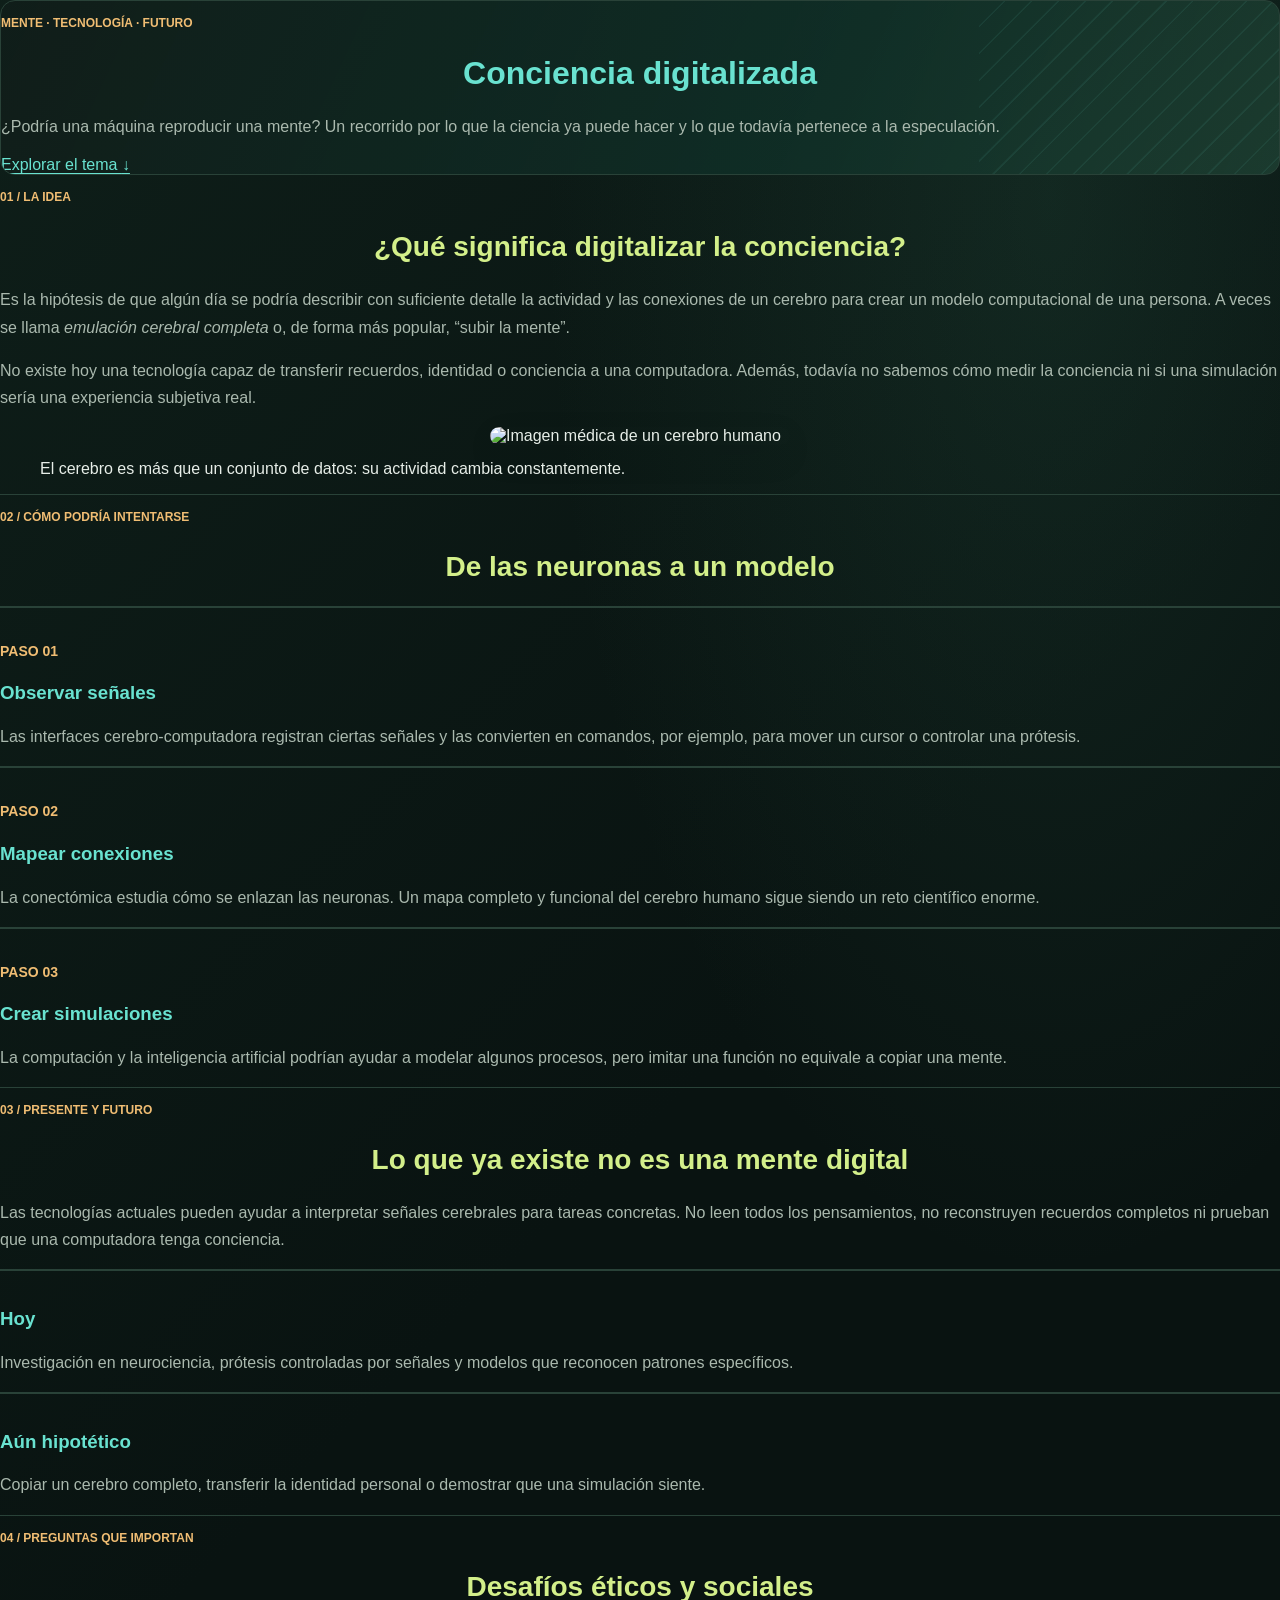
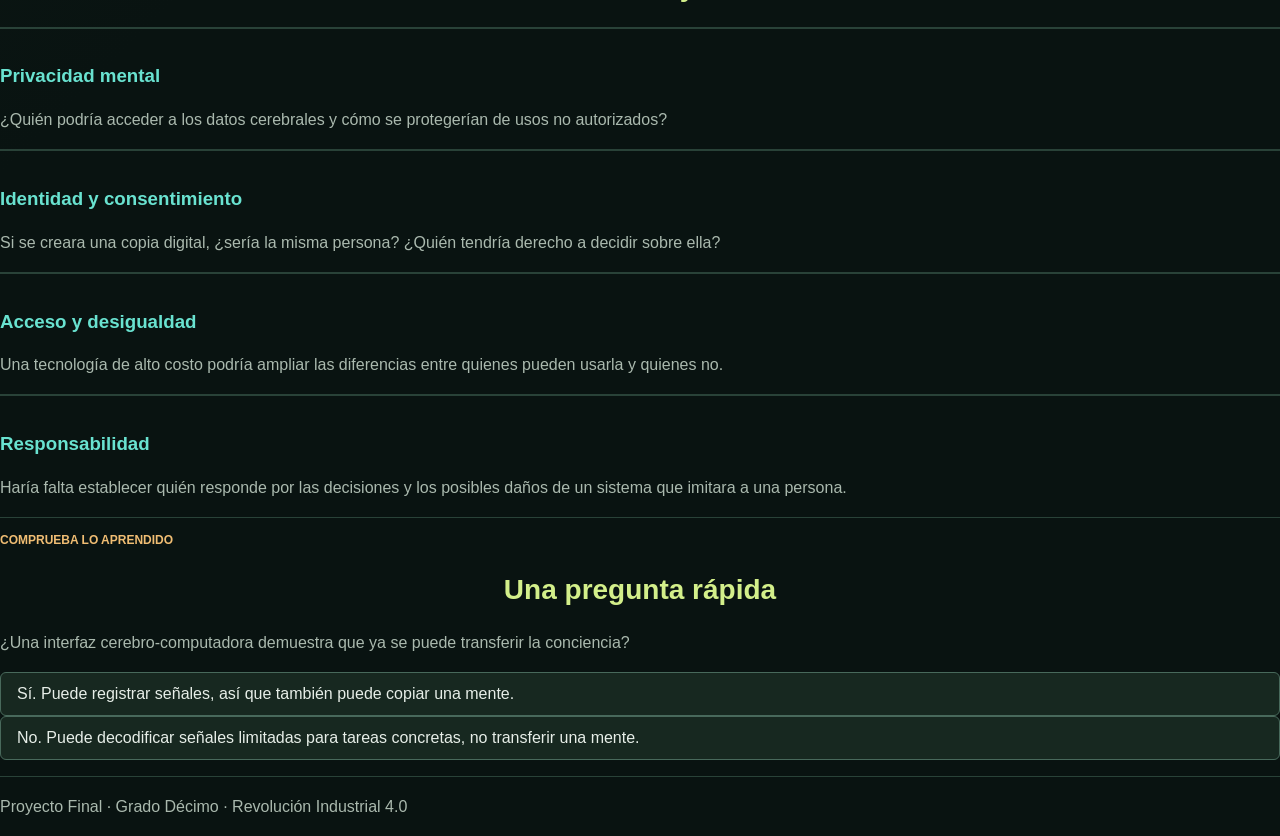
==== index.html @ 838d3692 "Actualizado a index.html" ====
<!DOCTYPE html>
<html lang="es">
<head>
    <meta charset="UTF-8">
    <meta name="viewport" content="width=device-width, initial-scale=1.0">
    <meta name="description" content="Una introducción a la conciencia digitalizada, sus tecnologías actuales y sus preguntas éticas.">
    <title>Conciencia digitalizada | Industria 4.0</title>
    <script src="https://cdn.tailwindcss.com"></script>
    <style>
        :root {
            color-scheme: dark;
            --fondo: #091311;
            --superficie: #101d19;
            --borde: #294238;
            --texto: #e7eee8;
            --suave: #aab9ae;
            --cian: #69e2d0;
            --lima: #d3ef8a;
            --ambar: #f0bd73;
        }

        * { box-sizing: border-box; }

        body {
            background-color: var(--fondo);
            background-image: radial-gradient(ellipse at 82% 8%, rgba(52, 112, 88, 0.2), transparent 34%),
                linear-gradient(135deg, rgba(20, 43, 34, 0.48), transparent 48%);
            color: var(--texto);
            font-family: Arial, sans-serif;
            margin: 0;
            padding: 0;
        }

        h1 {
            color: var(--cian);
            font-size: 32px;
            text-align: center;
        }

        h2 {
            color: var(--lima);
            font-size: 28px;
            text-align: center;
        }

        h3 { color: var(--cian); }

        p {
            color: var(--suave);
            font-size: 16px;
            line-height: 1.7;
        }

        img {
            width: 300px;
            max-width: 100%;
            height: auto;
            border-radius: 15px;
            display: block;
            margin: 15px auto;
            object-fit: cover;
            box-shadow: 0 12px 30px -8px rgba(0, 0, 0, 0.65);
        }

        .hero-section {
            position: relative;
            overflow: hidden;
            background: linear-gradient(115deg, rgba(16, 29, 25, 0.97), rgba(15, 47, 39, 0.84) 62%, rgba(34, 73, 57, 0.64));
            border: 1px solid var(--borde);
            border-radius: 15px;
        }

        .hero-section::after {
            position: absolute;
            top: 0;
            right: 0;
            width: min(34%, 300px);
            height: 100%;
            background: repeating-linear-gradient(135deg, transparent 0 17px, rgba(105, 226, 208, 0.08) 18px 19px);
            content: "";
            pointer-events: none;
        }

        .section-line { border-top: 1px solid var(--borde); }
        .eyebrow { color: var(--ambar); font-size: 12px; font-weight: 700; text-transform: uppercase; }
        .tech-item { border-top: 2px solid var(--borde); padding-top: 18px; }
        .step-number { color: var(--ambar); font-size: 14px; font-weight: 700; }
        .quiz-option {
            width: 100%;
            border: 1px solid #48695b;
            border-radius: 6px;
            background: #172820;
            color: var(--texto);
            cursor: pointer;
            font: inherit;
            padding: 12px 16px;
            text-align: left;
            transition: background-color 160ms ease, border-color 160ms ease;
        }
        .quiz-option:hover, .quiz-option:focus-visible { background: #203b2e; border-color: var(--cian); }
        .quiz-option:focus-visible, a:focus-visible { outline: 2px solid var(--lima); outline-offset: 3px; }
        .quiz-option:disabled { cursor: default; opacity: 0.72; }
        .quiz-option.correct { border-color: var(--lima); color: var(--lima); }
        .quiz-option.incorrect { border-color: var(--ambar); color: var(--ambar); }
        .result-text { color: var(--texto); }
        .text-link { color: var(--cian); text-decoration: underline; text-underline-offset: 3px; }

        @media (prefers-reduced-motion: reduce) {
            *, *::before, *::after { scroll-behavior: auto !important; transition-duration: 0.01ms !important; }
        }
    </style>
</head>
<body class="min-h-screen px-4 py-5 md:px-8 md:py-8">
    <header class="hero-section mx-auto mb-12 max-w-5xl px-6 py-10 md:px-12 md:py-14">
        <div class="relative z-10 mx-auto max-w-3xl text-center">
            <p class="eyebrow">Mente · tecnología · futuro</p>
            <h1 class="mt-3">Conciencia digitalizada</h1>
            <p class="mt-4 max-w-2xl text-slate-200">
                ¿Podría una máquina reproducir una mente? Un recorrido por lo que la ciencia ya puede hacer y lo que todavía pertenece a la especulación.
            </p>
            <a class="text-link mt-5 inline-block" href="#concepto">Explorar el tema <span aria-hidden="true">↓</span></a>
        </div>
    </header>

    <main class="mx-auto max-w-5xl space-y-14">
        <section id="concepto" class="grid items-center gap-8 md:grid-cols-[1.2fr_0.8fr] md:gap-12">
            <div>
                <p class="eyebrow">01 / La idea</p>
                <h2 class="mt-2">¿Qué significa digitalizar la conciencia?</h2>
                <p class="mt-4">
                    Es la hipótesis de que algún día se podría describir con suficiente detalle la actividad y las conexiones de un cerebro para crear un modelo computacional de una persona. A veces se llama <em>emulación cerebral completa</em> o, de forma más popular, “subir la mente”.
                </p>
                <p>
                    No existe hoy una tecnología capaz de transferir recuerdos, identidad o conciencia a una computadora. Además, todavía no sabemos cómo medir la conciencia ni si una simulación sería una experiencia subjetiva real.
                </p>
            </div>
            <figure class="m-0">
                <img src="https://images.unsplash.com/photo-1559757175-0eb30cd8c063?auto=format&fit=crop&w=900&q=85" alt="Imagen médica de un cerebro humano" loading="lazy">
                <figcaption class="text-center text-sm text-slate-400">El cerebro es más que un conjunto de datos: su actividad cambia constantemente.</figcaption>
            </figure>
        </section>

        <section class="section-line pt-10">
            <p class="eyebrow text-center">02 / Cómo podría intentarse</p>
            <h2 class="mt-2">De las neuronas a un modelo</h2>
            <div class="mt-8 grid gap-8 md:grid-cols-3">
                <article class="tech-item">
                    <p class="step-number">PASO 01</p>
                    <h3 class="mt-2 text-xl font-bold">Observar señales</h3>
                    <p>Las interfaces cerebro-computadora registran ciertas señales y las convierten en comandos, por ejemplo, para mover un cursor o controlar una prótesis.</p>
                </article>
                <article class="tech-item">
                    <p class="step-number">PASO 02</p>
                    <h3 class="mt-2 text-xl font-bold">Mapear conexiones</h3>
                    <p>La conectómica estudia cómo se enlazan las neuronas. Un mapa completo y funcional del cerebro humano sigue siendo un reto científico enorme.</p>
                </article>
                <article class="tech-item">
                    <p class="step-number">PASO 03</p>
                    <h3 class="mt-2 text-xl font-bold">Crear simulaciones</h3>
                    <p>La computación y la inteligencia artificial podrían ayudar a modelar algunos procesos, pero imitar una función no equivale a copiar una mente.</p>
                </article>
            </div>
        </section>

        <section class="section-line pt-10">
            <div class="grid gap-8 md:grid-cols-[0.8fr_1.2fr] md:items-center">
                <div>
                    <p class="eyebrow">03 / Presente y futuro</p>
                    <h2 class="mt-2">Lo que ya existe no es una mente digital</h2>
                    <p class="mt-4">Las tecnologías actuales pueden ayudar a interpretar señales cerebrales para tareas concretas. No leen todos los pensamientos, no reconstruyen recuerdos completos ni prueban que una computadora tenga conciencia.</p>
                </div>
                <div class="grid gap-6 sm:grid-cols-2">
                    <article class="tech-item">
                        <h3 class="text-lg font-bold">Hoy</h3>
                        <p>Investigación en neurociencia, prótesis controladas por señales y modelos que reconocen patrones específicos.</p>
                    </article>
                    <article class="tech-item">
                        <h3 class="text-lg font-bold">Aún hipotético</h3>
                        <p>Copiar un cerebro completo, transferir la identidad personal o demostrar que una simulación siente.</p>
                    </article>
                </div>
            </div>
        </section>

        <section class="section-line pt-10">
            <p class="eyebrow">04 / Preguntas que importan</p>
            <h2 class="mt-2">Desafíos éticos y sociales</h2>
            <div class="mt-6 grid gap-6 md:grid-cols-2">
                <article class="tech-item">
                    <h3 class="text-lg font-bold">Privacidad mental</h3>
                    <p>¿Quién podría acceder a los datos cerebrales y cómo se protegerían de usos no autorizados?</p>
                </article>
                <article class="tech-item">
                    <h3 class="text-lg font-bold">Identidad y consentimiento</h3>
                    <p>Si se creara una copia digital, ¿sería la misma persona? ¿Quién tendría derecho a decidir sobre ella?</p>
                </article>
                <article class="tech-item">
                    <h3 class="text-lg font-bold">Acceso y desigualdad</h3>
                    <p>Una tecnología de alto costo podría ampliar las diferencias entre quienes pueden usarla y quienes no.</p>
                </article>
                <article class="tech-item">
                    <h3 class="text-lg font-bold">Responsabilidad</h3>
                    <p>Haría falta establecer quién responde por las decisiones y los posibles daños de un sistema que imitara a una persona.</p>
                </article>
            </div>
        </section>

        <section class="section-line pb-4 pt-10" aria-labelledby="quiz-title">
            <p class="eyebrow text-center">Comprueba lo aprendido</p>
            <h2 id="quiz-title" class="mt-2">Una pregunta rápida</h2>
            <div id="quiz-container" class="mx-auto mt-6 max-w-2xl">
                <p id="pregunta-texto" class="font-semibold text-slate-100">¿Una interfaz cerebro-computadora demuestra que ya se puede transferir la conciencia?</p>
                <div class="mt-4 space-y-3">
                    <button class="quiz-option" type="button" data-correct="false">Sí. Puede registrar señales, así que también puede copiar una mente.</button>
                    <button class="quiz-option" type="button" data-correct="true">No. Puede decodificar señales limitadas para tareas concretas, no transferir una mente.</button>
                </div>
                <p id="resultado-quiz" class="result-text mt-4" aria-live="polite"></p>
            </div>
        </section>
    </main>

    <footer class="section-line mx-auto mt-12 max-w-5xl py-6 text-center">
        <p class="text-sm">Proyecto Final · Grado Décimo · Revolución Industrial 4.0</p>
    </footer>

    <script>
        const opcionesQuiz = document.querySelectorAll('.quiz-option');
        const resultadoQuiz = document.getElementById('resultado-quiz');

        opcionesQuiz.forEach((opcion) => {
            opcion.addEventListener('click', () => {
                const esCorrecta = opcion.dataset.correct === 'true';
                opcionesQuiz.forEach((boton) => {
                    boton.disabled = true;
                    if (boton.dataset.correct === 'true') boton.classList.add('correct');
                });
                if (!esCorrecta) opcion.classList.add('incorrect');
                resultadoQuiz.textContent = esCorrecta
                    ? 'Correcto. Las interfaces actuales traducen señales específicas; no leen ni transfieren una conciencia.'
                    : 'No exactamente. Registrar algunas señales cerebrales no equivale a copiar recuerdos, identidad o conciencia.';
            });
        });
    </script>
</body>
</html>
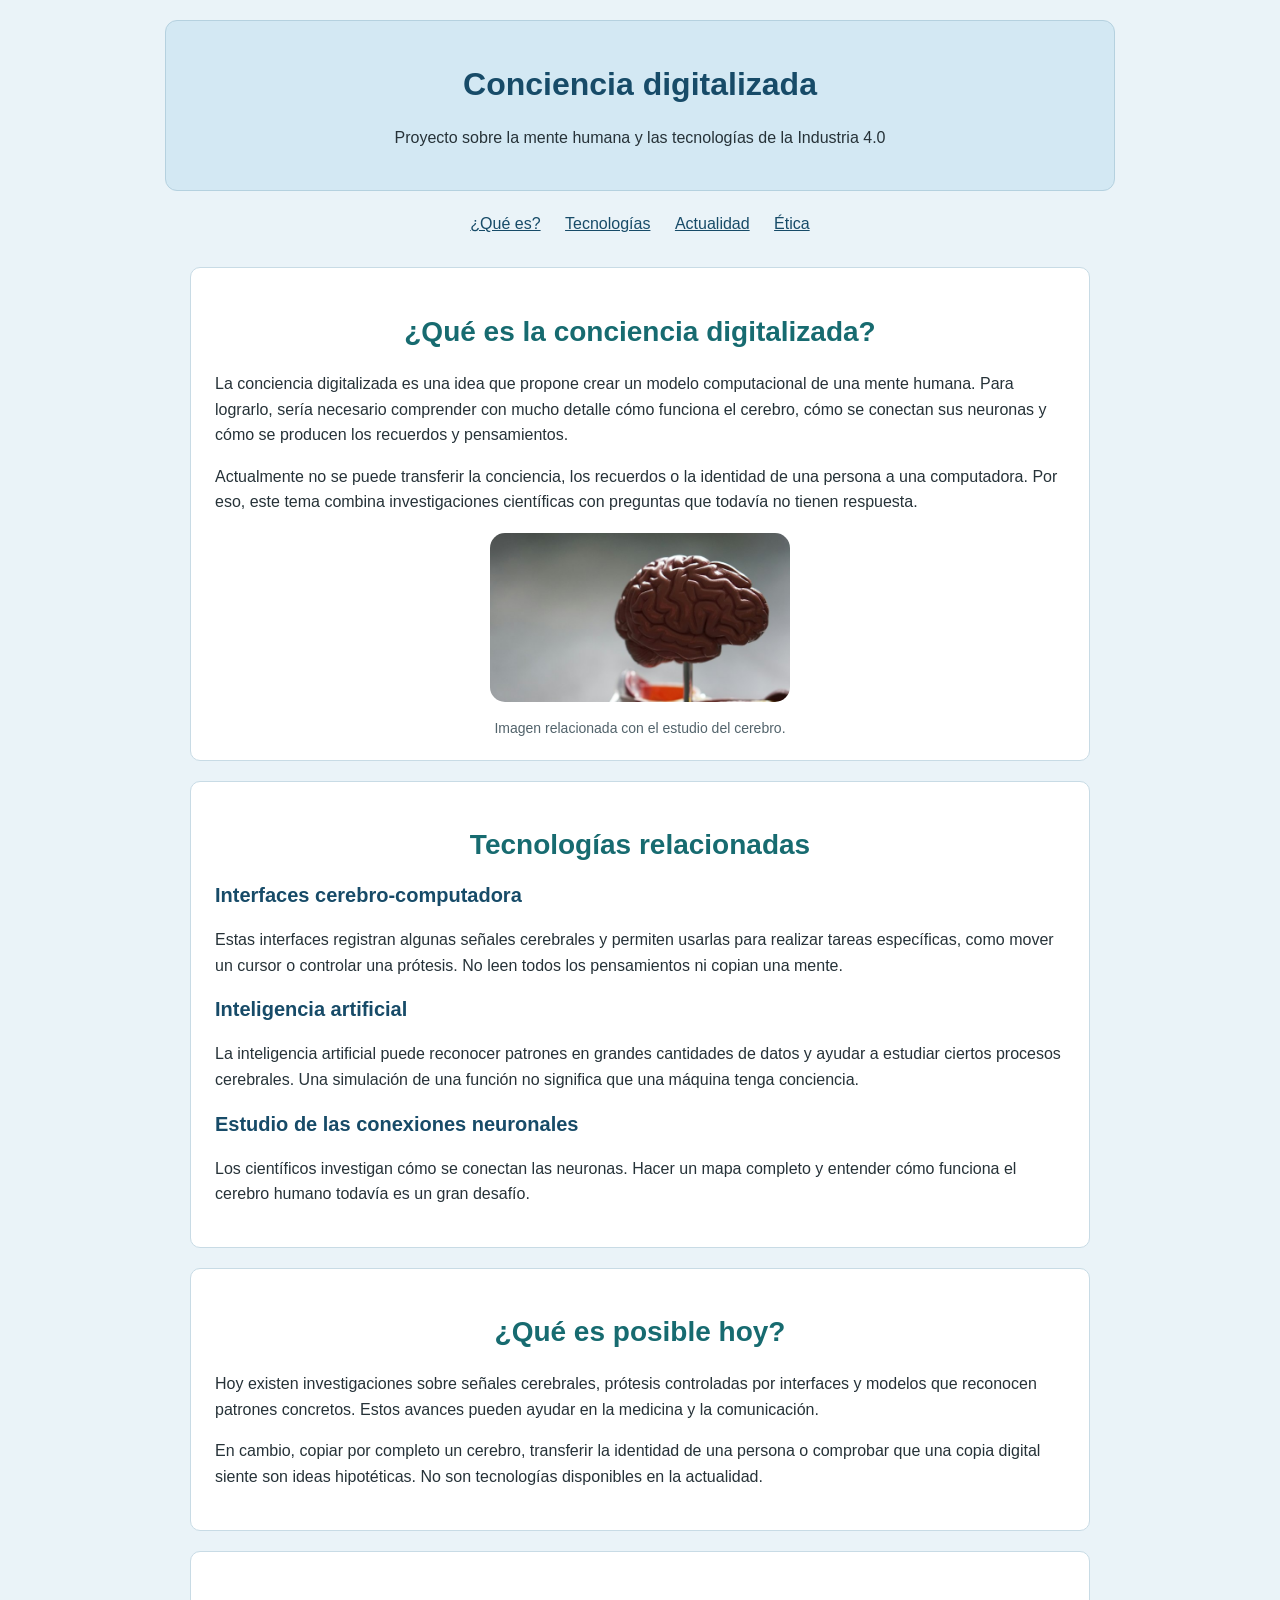
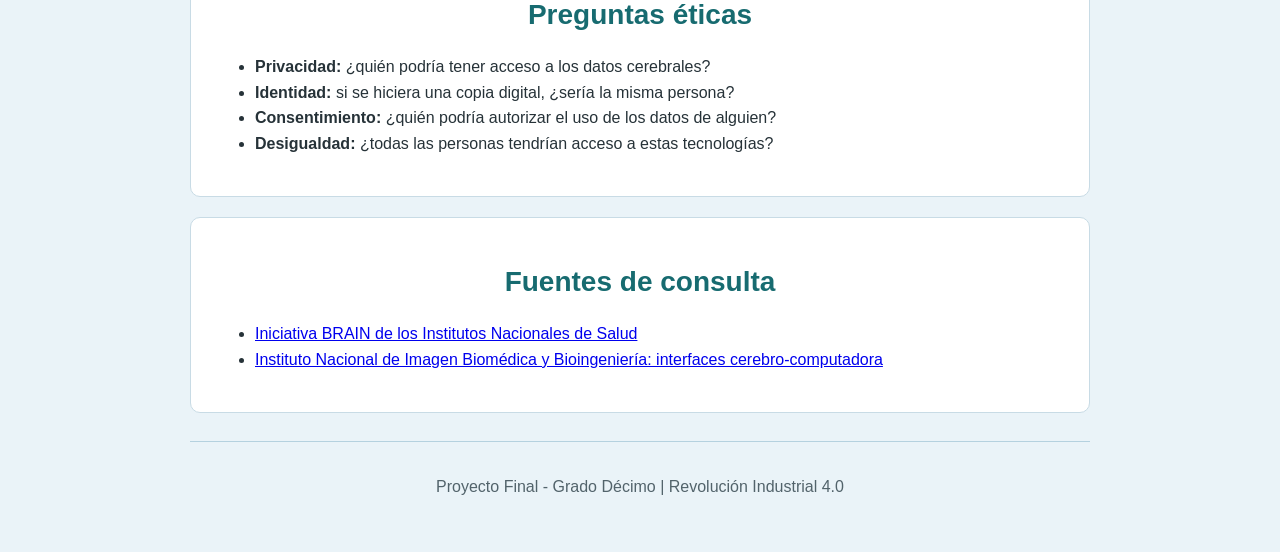
==== commit 02ad1b68: "Sube proyecto completo con estilos y cerebro" ====
--- a/index.html
+++ b/index.html
@@ -3,243 +3,71 @@
 <head>
     <meta charset="UTF-8">
     <meta name="viewport" content="width=device-width, initial-scale=1.0">
-    <meta name="description" content="Una introducción a la conciencia digitalizada, sus tecnologías actuales y sus preguntas éticas.">
-    <title>Conciencia digitalizada | Industria 4.0</title>
-    <script src="https://cdn.tailwindcss.com"></script>
-    <style>
-        :root {
-            color-scheme: dark;
-            --fondo: #091311;
-            --superficie: #101d19;
-            --borde: #294238;
-            --texto: #e7eee8;
-            --suave: #aab9ae;
-            --cian: #69e2d0;
-            --lima: #d3ef8a;
-            --ambar: #f0bd73;
-        }
-
-        * { box-sizing: border-box; }
-
-        body {
-            background-color: var(--fondo);
-            background-image: radial-gradient(ellipse at 82% 8%, rgba(52, 112, 88, 0.2), transparent 34%),
-                linear-gradient(135deg, rgba(20, 43, 34, 0.48), transparent 48%);
-            color: var(--texto);
-            font-family: Arial, sans-serif;
-            margin: 0;
-            padding: 0;
-        }
-
-        h1 {
-            color: var(--cian);
-            font-size: 32px;
-            text-align: center;
-        }
-
-        h2 {
-            color: var(--lima);
-            font-size: 28px;
-            text-align: center;
-        }
-
-        h3 { color: var(--cian); }
-
-        p {
-            color: var(--suave);
-            font-size: 16px;
-            line-height: 1.7;
-        }
-
-        img {
-            width: 300px;
-            max-width: 100%;
-            height: auto;
-            border-radius: 15px;
-            display: block;
-            margin: 15px auto;
-            object-fit: cover;
-            box-shadow: 0 12px 30px -8px rgba(0, 0, 0, 0.65);
-        }
-
-        .hero-section {
-            position: relative;
-            overflow: hidden;
-            background: linear-gradient(115deg, rgba(16, 29, 25, 0.97), rgba(15, 47, 39, 0.84) 62%, rgba(34, 73, 57, 0.64));
-            border: 1px solid var(--borde);
-            border-radius: 15px;
-        }
-
-        .hero-section::after {
-            position: absolute;
-            top: 0;
-            right: 0;
-            width: min(34%, 300px);
-            height: 100%;
-            background: repeating-linear-gradient(135deg, transparent 0 17px, rgba(105, 226, 208, 0.08) 18px 19px);
-            content: "";
-            pointer-events: none;
-        }
-
-        .section-line { border-top: 1px solid var(--borde); }
-        .eyebrow { color: var(--ambar); font-size: 12px; font-weight: 700; text-transform: uppercase; }
-        .tech-item { border-top: 2px solid var(--borde); padding-top: 18px; }
-        .step-number { color: var(--ambar); font-size: 14px; font-weight: 700; }
-        .quiz-option {
-            width: 100%;
-            border: 1px solid #48695b;
-            border-radius: 6px;
-            background: #172820;
-            color: var(--texto);
-            cursor: pointer;
-            font: inherit;
-            padding: 12px 16px;
-            text-align: left;
-            transition: background-color 160ms ease, border-color 160ms ease;
-        }
-        .quiz-option:hover, .quiz-option:focus-visible { background: #203b2e; border-color: var(--cian); }
-        .quiz-option:focus-visible, a:focus-visible { outline: 2px solid var(--lima); outline-offset: 3px; }
-        .quiz-option:disabled { cursor: default; opacity: 0.72; }
-        .quiz-option.correct { border-color: var(--lima); color: var(--lima); }
-        .quiz-option.incorrect { border-color: var(--ambar); color: var(--ambar); }
-        .result-text { color: var(--texto); }
-        .text-link { color: var(--cian); text-decoration: underline; text-underline-offset: 3px; }
-
-        @media (prefers-reduced-motion: reduce) {
-            *, *::before, *::after { scroll-behavior: auto !important; transition-duration: 0.01ms !important; }
-        }
-    </style>
+    <meta name="description" content="Proyecto escolar sobre conciencia digitalizada y la Industria 4.0.">
+    <title>Conciencia digitalizada - Industria 4.0</title>
+    <link rel="stylesheet" href="styles.css">
 </head>
-<body class="min-h-screen px-4 py-5 md:px-8 md:py-8">
-    <header class="hero-section mx-auto mb-12 max-w-5xl px-6 py-10 md:px-12 md:py-14">
-        <div class="relative z-10 mx-auto max-w-3xl text-center">
-            <p class="eyebrow">Mente · tecnología · futuro</p>
-            <h1 class="mt-3">Conciencia digitalizada</h1>
-            <p class="mt-4 max-w-2xl text-slate-200">
-                ¿Podría una máquina reproducir una mente? Un recorrido por lo que la ciencia ya puede hacer y lo que todavía pertenece a la especulación.
-            </p>
-            <a class="text-link mt-5 inline-block" href="#concepto">Explorar el tema <span aria-hidden="true">↓</span></a>
-        </div>
+<body>
+    <header>
+        <h1>Conciencia digitalizada</h1>
+        <p>Proyecto sobre la mente humana y las tecnologías de la Industria 4.0</p>
     </header>
 
-    <main class="mx-auto max-w-5xl space-y-14">
-        <section id="concepto" class="grid items-center gap-8 md:grid-cols-[1.2fr_0.8fr] md:gap-12">
-            <div>
-                <p class="eyebrow">01 / La idea</p>
-                <h2 class="mt-2">¿Qué significa digitalizar la conciencia?</h2>
-                <p class="mt-4">
-                    Es la hipótesis de que algún día se podría describir con suficiente detalle la actividad y las conexiones de un cerebro para crear un modelo computacional de una persona. A veces se llama <em>emulación cerebral completa</em> o, de forma más popular, “subir la mente”.
-                </p>
-                <p>
-                    No existe hoy una tecnología capaz de transferir recuerdos, identidad o conciencia a una computadora. Además, todavía no sabemos cómo medir la conciencia ni si una simulación sería una experiencia subjetiva real.
-                </p>
-            </div>
-            <figure class="m-0">
-                <img src="https://images.unsplash.com/photo-1559757175-0eb30cd8c063?auto=format&fit=crop&w=900&q=85" alt="Imagen médica de un cerebro humano" loading="lazy">
-                <figcaption class="text-center text-sm text-slate-400">El cerebro es más que un conjunto de datos: su actividad cambia constantemente.</figcaption>
+    <nav aria-label="Secciones de la página">
+        <a href="#tema">¿Qué es?</a>
+        <a href="#tecnologias">Tecnologías</a>
+        <a href="#actualidad">Actualidad</a>
+        <a href="#etica">Ética</a>
+    </nav>
+
+    <main>
+        <section id="tema">
+            <h2>¿Qué es la conciencia digitalizada?</h2>
+            <p>La conciencia digitalizada es una idea que propone crear un modelo computacional de una mente humana. Para lograrlo, sería necesario comprender con mucho detalle cómo funciona el cerebro, cómo se conectan sus neuronas y cómo se producen los recuerdos y pensamientos.</p>
+            <p>Actualmente no se puede transferir la conciencia, los recuerdos o la identidad de una persona a una computadora. Por eso, este tema combina investigaciones científicas con preguntas que todavía no tienen respuesta.</p>
+            <figure>
+                <img src="cerebro.jpg" alt="Ilustración médica de un cerebro humano">
+                <figcaption>Imagen relacionada con el estudio del cerebro.</figcaption>
             </figure>
         </section>
 
-        <section class="section-line pt-10">
-            <p class="eyebrow text-center">02 / Cómo podría intentarse</p>
-            <h2 class="mt-2">De las neuronas a un modelo</h2>
-            <div class="mt-8 grid gap-8 md:grid-cols-3">
-                <article class="tech-item">
-                    <p class="step-number">PASO 01</p>
-                    <h3 class="mt-2 text-xl font-bold">Observar señales</h3>
-                    <p>Las interfaces cerebro-computadora registran ciertas señales y las convierten en comandos, por ejemplo, para mover un cursor o controlar una prótesis.</p>
-                </article>
-                <article class="tech-item">
-                    <p class="step-number">PASO 02</p>
-                    <h3 class="mt-2 text-xl font-bold">Mapear conexiones</h3>
-                    <p>La conectómica estudia cómo se enlazan las neuronas. Un mapa completo y funcional del cerebro humano sigue siendo un reto científico enorme.</p>
-                </article>
-                <article class="tech-item">
-                    <p class="step-number">PASO 03</p>
-                    <h3 class="mt-2 text-xl font-bold">Crear simulaciones</h3>
-                    <p>La computación y la inteligencia artificial podrían ayudar a modelar algunos procesos, pero imitar una función no equivale a copiar una mente.</p>
-                </article>
-            </div>
+        <section id="tecnologias">
+            <h2>Tecnologías relacionadas</h2>
+            <h3>Interfaces cerebro-computadora</h3>
+            <p>Estas interfaces registran algunas señales cerebrales y permiten usarlas para realizar tareas específicas, como mover un cursor o controlar una prótesis. No leen todos los pensamientos ni copian una mente.</p>
+            <h3>Inteligencia artificial</h3>
+            <p>La inteligencia artificial puede reconocer patrones en grandes cantidades de datos y ayudar a estudiar ciertos procesos cerebrales. Una simulación de una función no significa que una máquina tenga conciencia.</p>
+            <h3>Estudio de las conexiones neuronales</h3>
+            <p>Los científicos investigan cómo se conectan las neuronas. Hacer un mapa completo y entender cómo funciona el cerebro humano todavía es un gran desafío.</p>
         </section>
 
-        <section class="section-line pt-10">
-            <div class="grid gap-8 md:grid-cols-[0.8fr_1.2fr] md:items-center">
-                <div>
-                    <p class="eyebrow">03 / Presente y futuro</p>
-                    <h2 class="mt-2">Lo que ya existe no es una mente digital</h2>
-                    <p class="mt-4">Las tecnologías actuales pueden ayudar a interpretar señales cerebrales para tareas concretas. No leen todos los pensamientos, no reconstruyen recuerdos completos ni prueban que una computadora tenga conciencia.</p>
-                </div>
-                <div class="grid gap-6 sm:grid-cols-2">
-                    <article class="tech-item">
-                        <h3 class="text-lg font-bold">Hoy</h3>
-                        <p>Investigación en neurociencia, prótesis controladas por señales y modelos que reconocen patrones específicos.</p>
-                    </article>
-                    <article class="tech-item">
-                        <h3 class="text-lg font-bold">Aún hipotético</h3>
-                        <p>Copiar un cerebro completo, transferir la identidad personal o demostrar que una simulación siente.</p>
-                    </article>
-                </div>
-            </div>
+        <section id="actualidad">
+            <h2>¿Qué es posible hoy?</h2>
+            <p>Hoy existen investigaciones sobre señales cerebrales, prótesis controladas por interfaces y modelos que reconocen patrones concretos. Estos avances pueden ayudar en la medicina y la comunicación.</p>
+            <p>En cambio, copiar por completo un cerebro, transferir la identidad de una persona o comprobar que una copia digital siente son ideas hipotéticas. No son tecnologías disponibles en la actualidad.</p>
         </section>
 
-        <section class="section-line pt-10">
-            <p class="eyebrow">04 / Preguntas que importan</p>
-            <h2 class="mt-2">Desafíos éticos y sociales</h2>
-            <div class="mt-6 grid gap-6 md:grid-cols-2">
-                <article class="tech-item">
-                    <h3 class="text-lg font-bold">Privacidad mental</h3>
-                    <p>¿Quién podría acceder a los datos cerebrales y cómo se protegerían de usos no autorizados?</p>
-                </article>
-                <article class="tech-item">
-                    <h3 class="text-lg font-bold">Identidad y consentimiento</h3>
-                    <p>Si se creara una copia digital, ¿sería la misma persona? ¿Quién tendría derecho a decidir sobre ella?</p>
-                </article>
-                <article class="tech-item">
-                    <h3 class="text-lg font-bold">Acceso y desigualdad</h3>
-                    <p>Una tecnología de alto costo podría ampliar las diferencias entre quienes pueden usarla y quienes no.</p>
-                </article>
-                <article class="tech-item">
-                    <h3 class="text-lg font-bold">Responsabilidad</h3>
-                    <p>Haría falta establecer quién responde por las decisiones y los posibles daños de un sistema que imitara a una persona.</p>
-                </article>
-            </div>
+        <section id="etica">
+            <h2>Preguntas éticas</h2>
+            <ul>
+                <li><strong>Privacidad:</strong> ¿quién podría tener acceso a los datos cerebrales?</li>
+                <li><strong>Identidad:</strong> si se hiciera una copia digital, ¿sería la misma persona?</li>
+                <li><strong>Consentimiento:</strong> ¿quién podría autorizar el uso de los datos de alguien?</li>
+                <li><strong>Desigualdad:</strong> ¿todas las personas tendrían acceso a estas tecnologías?</li>
+            </ul>
         </section>
 
-        <section class="section-line pb-4 pt-10" aria-labelledby="quiz-title">
-            <p class="eyebrow text-center">Comprueba lo aprendido</p>
-            <h2 id="quiz-title" class="mt-2">Una pregunta rápida</h2>
-            <div id="quiz-container" class="mx-auto mt-6 max-w-2xl">
-                <p id="pregunta-texto" class="font-semibold text-slate-100">¿Una interfaz cerebro-computadora demuestra que ya se puede transferir la conciencia?</p>
-                <div class="mt-4 space-y-3">
-                    <button class="quiz-option" type="button" data-correct="false">Sí. Puede registrar señales, así que también puede copiar una mente.</button>
-                    <button class="quiz-option" type="button" data-correct="true">No. Puede decodificar señales limitadas para tareas concretas, no transferir una mente.</button>
-                </div>
-                <p id="resultado-quiz" class="result-text mt-4" aria-live="polite"></p>
-            </div>
+        <section id="fuentes">
+            <h2>Fuentes de consulta</h2>
+            <ul>
+                <li><a href="https://braininitiative.nih.gov/" target="_blank" rel="noopener noreferrer">Iniciativa BRAIN de los Institutos Nacionales de Salud</a></li>
+                <li><a href="https://www.nibib.nih.gov/science-education/science-topics/brain-computer-interfaces" target="_blank" rel="noopener noreferrer">Instituto Nacional de Imagen Biomédica y Bioingeniería: interfaces cerebro-computadora</a></li>
+            </ul>
         </section>
     </main>
 
-    <footer class="section-line mx-auto mt-12 max-w-5xl py-6 text-center">
-        <p class="text-sm">Proyecto Final · Grado Décimo · Revolución Industrial 4.0</p>
+    <footer>
+        <p>Proyecto Final - Grado Décimo | Revolución Industrial 4.0</p>
     </footer>
-
-    <script>
-        const opcionesQuiz = document.querySelectorAll('.quiz-option');
-        const resultadoQuiz = document.getElementById('resultado-quiz');
-
-        opcionesQuiz.forEach((opcion) => {
-            opcion.addEventListener('click', () => {
-                const esCorrecta = opcion.dataset.correct === 'true';
-                opcionesQuiz.forEach((boton) => {
-                    boton.disabled = true;
-                    if (boton.dataset.correct === 'true') boton.classList.add('correct');
-                });
-                if (!esCorrecta) opcion.classList.add('incorrect');
-                resultadoQuiz.textContent = esCorrecta
-                    ? 'Correcto. Las interfaces actuales traducen señales específicas; no leen ni transfieren una conciencia.'
-                    : 'No exactamente. Registrar algunas señales cerebrales no equivale a copiar recuerdos, identidad o conciencia.';
-            });
-        });
-    </script>
 </body>
 </html>
--- a/styles.css
+++ b/styles.css
@@ -0,0 +1,90 @@
+body {
+    background-color: #eaf3f8;
+    color: #263238;
+    font-family: Arial, sans-serif;
+    margin: 0;
+    padding: 20px;
+}
+
+header, main, footer {
+    max-width: 900px;
+    margin: 0 auto;
+}
+
+header {
+    background-color: #d3e8f3;
+    border: 1px solid #b5d1df;
+    border-radius: 12px;
+    padding: 24px;
+    text-align: center;
+}
+
+h1 {
+    color: #174b68;
+    font-size: 32px;
+}
+
+h2 {
+    color: #176b70;
+    font-size: 28px;
+    text-align: center;
+}
+
+h3 {
+    color: #174b68;
+    font-size: 20px;
+}
+
+p, li {
+    font-size: 16px;
+    line-height: 1.6;
+}
+
+nav {
+    margin: 18px auto 28px;
+    text-align: center;
+}
+
+nav a {
+    color: #174b68;
+    display: inline-block;
+    margin: 6px 10px;
+}
+
+section {
+    background-color: #ffffff;
+    border: 1px solid #c8dbe5;
+    border-radius: 10px;
+    margin: 20px 0;
+    padding: 24px;
+}
+
+img {
+    border-radius: 15px;
+    display: block;
+    height: auto;
+    margin: 18px auto;
+    max-width: 100%;
+    width: 300px;
+}
+
+figure { margin: 0; }
+
+figcaption {
+    color: #52636b;
+    font-size: 14px;
+    text-align: center;
+}
+
+footer {
+    border-top: 1px solid #b5d1df;
+    color: #52636b;
+    margin-top: 28px;
+    padding: 16px 0;
+    text-align: center;
+}
+
+@media (max-width: 600px) {
+    body { padding: 12px; }
+    header, section { padding: 18px; }
+}
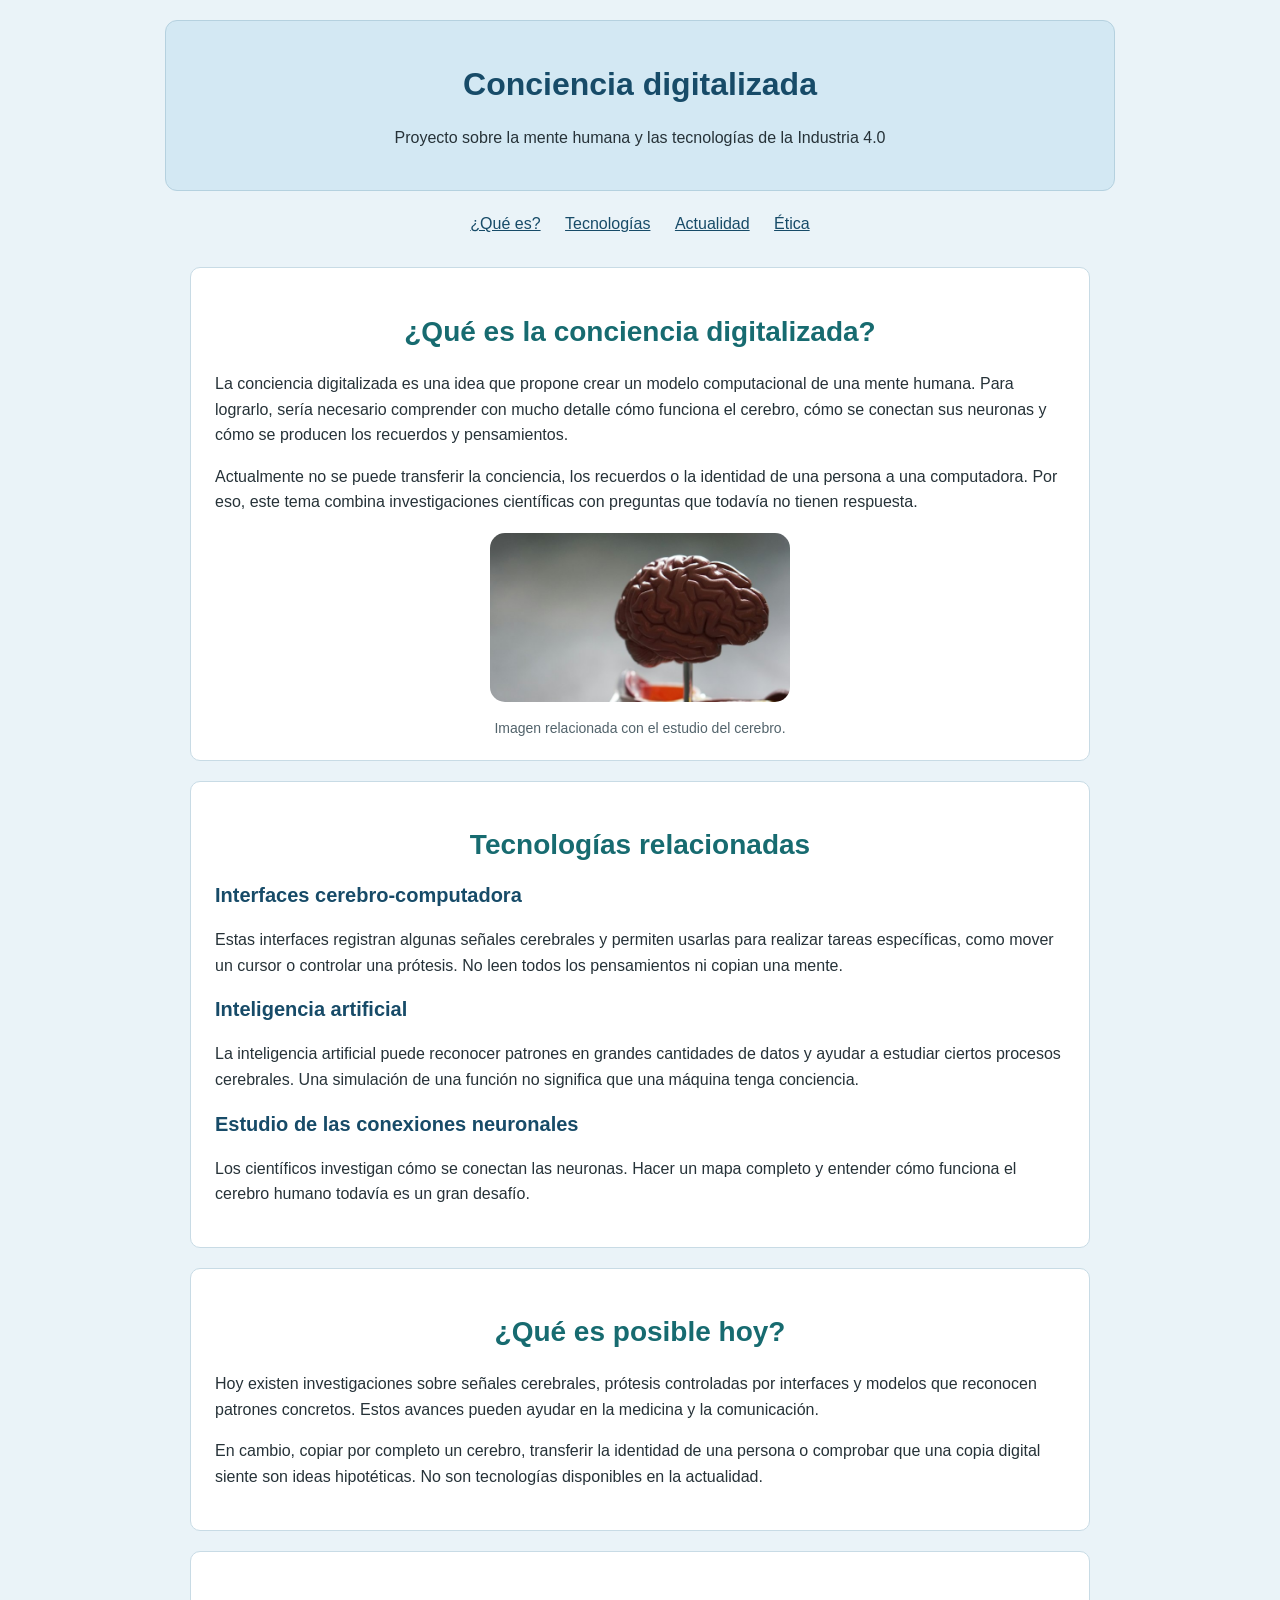
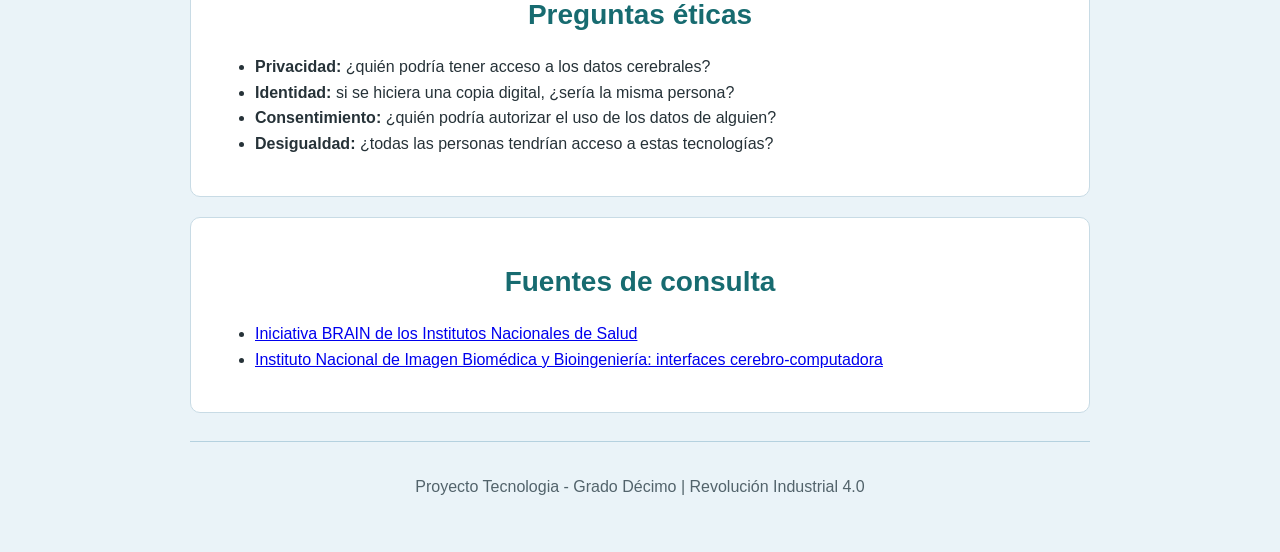
==== commit 720802ad: "Actualizado a index.html" ====
--- a/index.html
+++ b/index.html
@@ -67,7 +67,7 @@
     </main>
 
     <footer>
-        <p>Proyecto Final - Grado Décimo | Revolución Industrial 4.0</p>
+        <p>Proyecto Tecnologia - Grado Décimo | Revolución Industrial 4.0</p>
     </footer>
 </body>
 </html>
